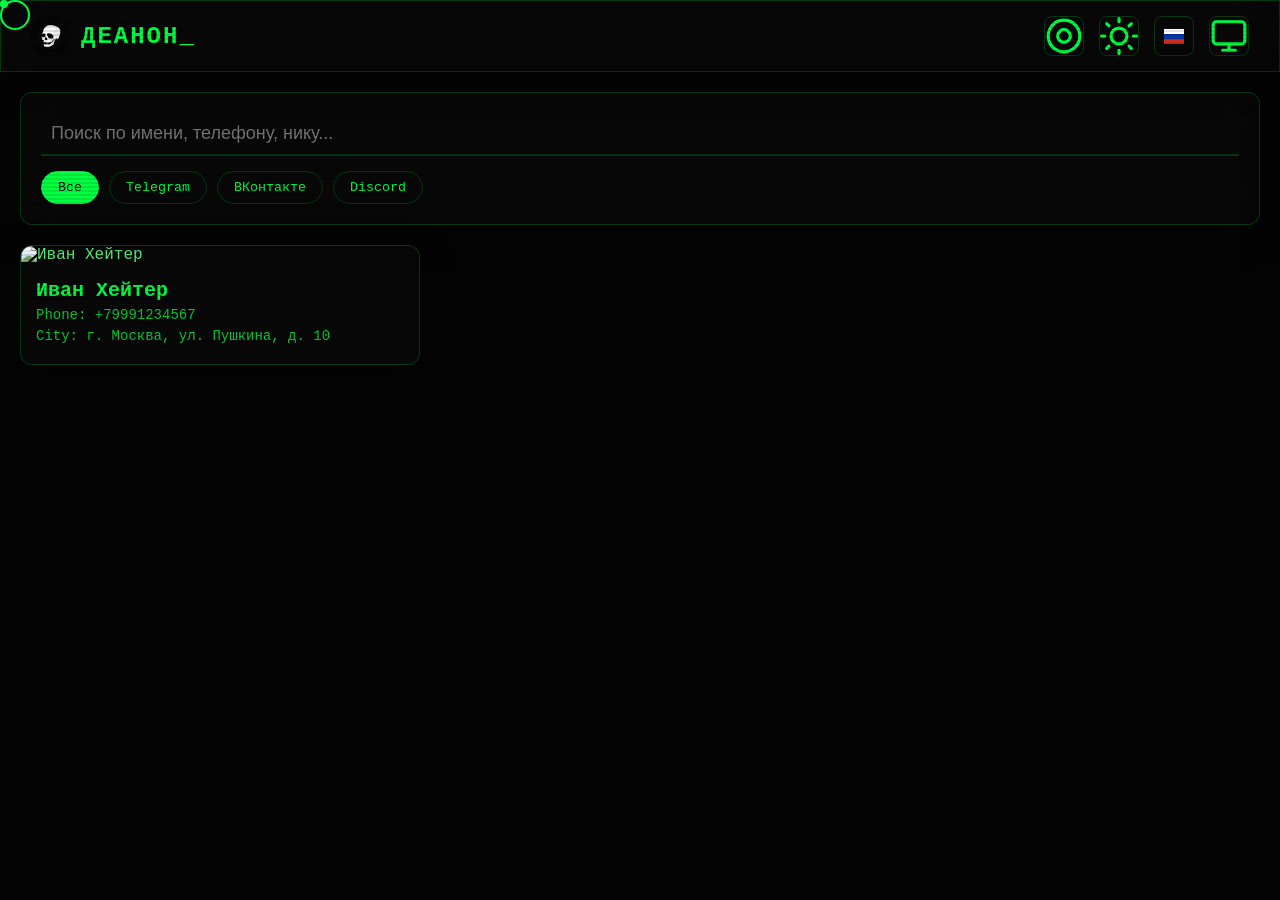
==== index.html @ d9e51e78 "Коммит" ====
<!DOCTYPE html>
<html lang="ru">
<head>
    <meta charset="UTF-8">
    <meta name="viewport" content="width=device-width, initial-scale=1.0, maximum-scale=1.0, user-scalable=no, viewport-fit=cover">
    <title>Деанон | База данных хейтеров</title>
    <meta name="description" content="Деанон - база данных хейтеров. Номера телефонов, адреса, фото. Доксинг и кибербезопасность.">
    <meta name="keywords" content="деанон, доксинг, хейтеры, пробив, база данных, de-anon, doxxing">
    <meta name="author" content="de-anon">
    <meta name="robots" content="index, follow">
    
    <!-- SEO Social Tags -->
    <meta property="og:type" content="website">
    <meta property="og:url" content="https://de-anon.github.io/">
    <meta property="og:title" content="Деанон | База данных хейтеров">
    <meta property="og:description" content="Романтизация доксинга. Вся информация о хейтерах в одном месте.">
    <meta property="og:image" content="https://de-anon.github.io/assets/logo.webp">
    <meta property="og:site_name" content="De-Anon">
    <meta name="twitter:card" content="summary_large_image">
    <meta name="twitter:url" content="https://de-anon.github.io/">
    <meta name="twitter:title" content="Деанон | База данных хейтеров">
    <meta name="twitter:description" content="Романтизация доксинга. Вся информация о хейтерах в одном месте.">
    <meta name="twitter:image" content="https://de-anon.github.io/assets/logo.webp">
    
    <!-- Schema.org JSON-LD -->
    <script type="application/ld+json">
    {
      "@context": "https://schema.org",
      "@type": "WebSite",
      "url": "https://de-anon.github.io/",
      "name": "Деанон",
      "description": "База данных хейтеров",
      "potentialAction": {
        "@type": "SearchAction",
        "target": "https://de-anon.github.io/?search={search_term_string}",
        "query-input": "required name=search_term_string"
      }
    }
    </script>
    <script type="application/ld+json">
    {
      "@context": "https://schema.org",
      "@type": "Organization",
      "url": "https://de-anon.github.io/",
      "logo": "https://de-anon.github.io/assets/logo.webp",
      "name": "De-Anon"
    }
    </script>

    <!-- 57 Favicons -->
    <link rel="shortcut icon" href="/favicon.ico" type="image/x-icon">
    <link rel="icon" type="image/svg+xml" href="/favicon.svg">
    <link rel="icon" type="image/png" sizes="32x32" href="/favicon.png">
    <link rel="icon" type="image/webp" sizes="32x32" href="/favicon.webp">
    <link rel="apple-touch-icon" sizes="57x57" href="/assets/favicon/apple-icon-57x57.png">
    <link rel="apple-touch-icon" sizes="60x60" href="/assets/favicon/apple-icon-60x60.png">
    <link rel="apple-touch-icon" sizes="72x72" href="/assets/favicon/apple-icon-72x72.png">
    <link rel="apple-touch-icon" sizes="76x76" href="/assets/favicon/apple-icon-76x76.png">
    <link rel="apple-touch-icon" sizes="114x114" href="/assets/favicon/apple-icon-114x114.png">
    <link rel="apple-touch-icon" sizes="120x120" href="/assets/favicon/apple-icon-120x120.png">
    <link rel="apple-touch-icon" sizes="144x144" href="/assets/favicon/apple-icon-144x144.png">
    <link rel="apple-touch-icon" sizes="152x152" href="/assets/favicon/apple-icon-152x152.png">
    <link rel="apple-touch-icon" sizes="180x180" href="/assets/favicon/apple-icon-180x180.png">
    <link rel="apple-touch-icon" href="/assets/favicon/apple-touch-icon.png">
    <link rel="icon" type="image/png" sizes="16x16" href="/assets/favicon/favicon-16x16.png">
    <link rel="icon" type="image/png" sizes="32x32" href="/assets/favicon/favicon-32x32.png">
    <link rel="icon" type="image/png" sizes="96x96" href="/assets/favicon/favicon-96x96.png">
    <link rel="icon" type="image/png" sizes="192x192" href="/assets/favicon/android-icon-192x192.png">
    <link rel="manifest" href="/manifest.json">
    <meta name="msapplication-TileColor" content="#000000">
    <meta name="msapplication-TileImage" content="/assets/favicon/mstile-144x144.png">
    
    <link rel="stylesheet" href="style.css">
</head>
<body>
    <!-- Custom Cursor -->
    <div class="cursor-dot" id="cursorDot"></div>
    <div class="cursor-ring" id="cursorRing"></div>

    <!-- Header -->
    <header class="glass header">
        <a href="/" class="logo-container">
            <img src="assets/logo.webp" alt="De-Anon Logo" class="logo-img">
            <span class="logo-text" data-i18n="logo_text">Деанон</span>
        </a>

        <div class="controls">
            <!-- BVI Button -->
            <button class="btn-icon" id="bviBtn" aria-label="Accessibility">
                <svg viewBox="0 0 24 24" fill="none" stroke="currentColor" stroke-width="2" stroke-linecap="round" stroke-linejoin="round"><circle cx="12" cy="12" r="10"/><circle cx="12" cy="12" r="4"/></svg>
            </button>

            <!-- Theme Dropdown -->
            <div class="dropdown" id="themeDropdown">
                <button class="btn-icon dropdown-toggle" id="themeToggleBtn" aria-label="Theme">
                    <svg viewBox="0 0 24 24" fill="none" stroke="currentColor" stroke-width="2" stroke-linecap="round" stroke-linejoin="round"><circle cx="12" cy="12" r="5"/><line x1="12" y1="1" x2="12" y2="3"/><line x1="12" y1="21" x2="12" y2="23"/><line x1="4.22" y1="4.22" x2="5.64" y2="5.64"/><line x1="18.36" y1="18.36" x2="19.78" y2="19.78"/><line x1="1" y1="12" x2="3" y2="12"/><line x1="21" y1="12" x2="23" y2="12"/><line x1="4.22" y1="19.78" x2="5.64" y2="18.36"/><line x1="18.36" y1="5.64" x2="19.78" y2="4.22"/></svg>
                </button>
                <div class="dropdown-menu glass">
                    <button class="dropdown-item" data-theme="system">
                        <svg xmlns="http://www.w3.org/2000/svg" width="24" height="24" viewBox="0 0 24 24"><path d="M2 3 A 1 1 0 0 0 1 4 L 1 24 A 1 1 0 0 0 2 25 L 15 25 L 15 27 L 12 27 A 1 1 0 0 0 12 29 L 20 29 A 1 1 0 1 0 20 27 L 17 27 L 17 25 L 30 25 A 1 1 0 0 0 31 24 L 31 4 A 1 1 0 0 0 30 3 L 2 3 z M 3 5 L 29 5 L 29 23 L 3 23 L 3 5 z" transform="scale(0.8)"/></svg>
                        <span data-i18n="theme_system">Системная</span>
                    </button>
                    <button class="dropdown-item" data-theme="light">
                        <svg xmlns="http://www.w3.org/2000/svg" width="24" height="24" viewBox="0 0 24 24"><path d="M12 3V4M12 20V21M4 12H3M6.3 6.3L5.5 5.5M17.7 6.3L18.5 5.5M6.3 17.7L5.5 18.5M17.7 17.7L18.5 18.5M21 12H20M16 12C16 14.2 14.2 16 12 16C9.8 16 8 14.2 8 12C8 9.8 9.8 8 12 8C14.2 8 16 9.8 16 12Z" stroke="currentColor" stroke-width="2" stroke-linecap="round" stroke-linejoin="round"/></svg>
                        <span data-i18n="theme_light">Светлая</span>
                    </button>
                    <button class="dropdown-item" data-theme="dark">
                        <svg xmlns="http://www.w3.org/2000/svg" width="24" height="24" viewBox="0 0 32 32"><path d="M10.9 7.6c0 7.5 5.2 13.7 11.6 13.7 1.6 0 3.1-0.4 4.5-1.1-1.7 4.5-6 7.6-11.1 7.6-6.5 0-11.8-5.3-11.8-11.8 0-4.8 2.9-9 7-10.8-0.1 0.8-0.2 1.6-0.2 2.4z"/></svg>
                        <span data-i18n="theme_dark">Тёмная</span>
                    </button>
                </div>
            </div>

            <!-- Language Dropdown -->
            <div class="dropdown" id="langDropdown">
                <button class="btn-icon dropdown-toggle" id="langToggleBtn" aria-label="Language">
                    <svg viewBox="0 0 640 480" style="width:20px;height:15px;"><path fill="#fff" d="M0 0h640v160H0z"/><path fill="#0039a6" d="M0 160h640v160H0z"/><path fill="#d52b1e" d="M0 320h640v160H0z"/></svg>
                </button>
                <div class="dropdown-menu glass">
                    <button class="dropdown-item" data-lang="ru">
                        <svg viewBox="0 0 640 480" style="width:20px;height:15px;"><path fill="#fff" d="M0 0h640v160H0z"/><path fill="#0039a6" d="M0 160h640v160H0z"/><path fill="#d52b1e" d="M0 320h640v160H0z"/></svg>
                        <span>RU</span>
                    </button>
                    <button class="dropdown-item" data-lang="en">
                        <svg viewBox="0 0 640 480" style="width:20px;height:15px;"><path fill="#bd3d44" d="M0 0h640v480H0"/><path stroke="#fff" stroke-width="37" d="M0 55.3h640M0 129h640M0 203h640M0 277h640M0 351h640M0 425h640"/><path fill="#192f5d" d="M0 0h364.8v258.5H0"/></svg>
                        <span>EN</span>
                    </button>
                    <button class="dropdown-item" data-lang="fr">
                        <svg viewBox="0 0 640 480" style="width:20px;height:15px;"><path fill="#000091" d="M0 0h213.3v480H0z"/><path fill="#fff" d="M213.3 0h213.4v480H213.3z"/><path fill="#e1000f" d="M426.7 0H640v480H426.7z"/></svg>
                        <span>FR</span>
                    </button>
                </div>
            </div>

            <!-- Layout Toggle -->
            <button class="btn-icon" id="layoutToggle" aria-label="Toggle Layout">
                <svg viewBox="0 0 24 24" fill="none" stroke="currentColor" stroke-width="2" stroke-linecap="round" stroke-linejoin="round"><rect x="2" y="3" width="20" height="14" rx="2" ry="2"/><line x1="8" y1="21" x2="16" y2="21"/><line x1="12" y1="17" x2="12" y2="21"/></svg>
            </button>
        </div>
    </header>

    <!-- Main Content -->
    <main class="main-content">
        <div class="controls-panel glass">
            <input type="text" id="searchInput" class="search-input" placeholder="Поиск по имени, телефону, нику..." data-i18n="search_placeholder">
            <div class="filters">
                <button class="filter-btn active" data-filter="all" data-i18n="filter_all">Все</button>
                <button class="filter-btn" data-filter="telegram" data-i18n="filter_telegram">Telegram</button>
                <button class="filter-btn" data-filter="vk" data-i18n="filter_vk">ВКонтакте</button>
                <button class="filter-btn" data-filter="discord" data-i18n="filter_discord">Discord</button>
            </div>
        </div>

        <div class="cards-grid" id="cardsGrid">
            <!-- Cards injected by JS -->
        </div>
    </main>

    <!-- BVI Panel -->
    <div class="bvi-panel glass" id="bviPanel">
        <button class="bvi-close" id="bviClose">&times;</button>
        <div class="bvi-group">
            <label data-i18n="bvi_font_size">Размер шрифта</label>
            <input type="range" id="bviFontSize" min="14" max="24" value="16">
        </div>
        <div class="bvi-group">
            <label data-i18n="bvi_ui_size">Размер интерфейса</label>
            <input type="range" id="bviUiSize" min="100" max="150" value="100">
        </div>
        <div class="bvi-group">
            <label data-i18n="bvi_serif">Засечки</label>
            <label class="switch">
                <input type="checkbox" id="bviSerif">
                <span class="slider"></span>
            </label>
        </div>
    </div>

    <!-- Modal -->
    <div class="modal-overlay" id="modalOverlay">
        <div class="modal-content glass" id="modalContent"></div>
    </div>

    <script src="script.js"></script>
</body>
</html>
---- style.css ----
:root {
    --bg-color: #050505;
    --text-color: #00ff41;
    --glass-bg: rgba(10, 10, 10, 0.6);
    --glass-border: rgba(0, 255, 65, 0.2);
    --glass-blur: 20px;
    --ui-scale: 1;
    --font-size-base: 16px;
    --font-family: 'Courier New', monospace;
}

[data-theme="light"] {
    --bg-color: #f0f0f0;
    --text-color: #000000;
    --glass-bg: rgba(255, 255, 255, 0.6);
    --glass-border: rgba(0, 0, 0, 0.1);
}

[data-theme="dark"] {
    --bg-color: #050505;
    --text-color: #00ff41;
    --glass-bg: rgba(10, 10, 10, 0.6);
    --glass-border: rgba(0, 255, 65, 0.2);
}

body.force-desktop { min-width: 800px; }
body.force-mobile { max-width: 600px; margin: 0 auto; }

* { margin: 0; padding: 0; box-sizing: border-box; cursor: none; }

body {
    background: var(--bg-color);
    color: var(--text-color);
    font-family: var(--font-family);
    font-size: var(--font-size-base);
    overflow-x: hidden;
    min-height: 100vh;
}

/* Scanline Pseudo-element */
body::before {
    content: '';
    position: fixed;
    top: 0; left: 0; width: 100%; height: 100%;
    background: linear-gradient(rgba(18, 16, 16, 0) 50%, rgba(0, 0, 0, 0.25) 50%);
    background-size: 100% 4px;
    z-index: 9999;
    pointer-events: none;
    opacity: 0.4;
}

/* Glass Morphism */
.glass {
    background: var(--glass-bg);
    backdrop-filter: blur(var(--glass-blur)) saturate(180%);
    -webkit-backdrop-filter: blur(var(--glass-blur)) saturate(180%);
    border: 1px solid var(--glass-border);
    box-shadow: 0 8px 32px 0 rgba(0, 0, 0, 0.37);
}

/* Custom Cursor */
.cursor-dot { width: 8px; height: 8px; background: var(--text-color); border-radius: 50%; position: fixed; z-index: 10000; pointer-events: none; transition: transform 0.1s; }
.cursor-ring { width: 30px; height: 30px; border: 2px solid var(--text-color); border-radius: 50%; position: fixed; z-index: 10000; pointer-events: none; transition: transform 0.2s, width 0.2s, height 0.2s; }

/* Custom Scrollbar */
::-webkit-scrollbar { width: 10px; }
::-webkit-scrollbar-track { background: var(--bg-color); }
::-webkit-scrollbar-thumb { background: var(--text-color); border-radius: 5px; }
::-webkit-scrollbar-thumb:hover { background: var(--text-color); opacity: 0.8; }

/* Header */
.header {
    position: sticky; top: 0; z-index: 100;
    display: flex; justify-content: space-between; align-items: center;
    padding: calc(15px * var(--ui-scale)) calc(30px * var(--ui-scale));
}
.logo-container { display: flex; align-items: center; gap: 10px; text-decoration: none; color: var(--text-color); }
.logo-img { width: 40px; height: 40px; border-radius: 5px; }
.logo-text { font-size: calc(24px * var(--ui-scale)); font-weight: bold; text-transform: uppercase; letter-spacing: 2px; }
.logo-text::after { content: '_'; animation: blink 1s infinite; }
@keyframes blink { 0%, 50% { opacity: 1; } 51%, 100% { opacity: 0; } }

.controls { display: flex; gap: 15px; align-items: center; }
.btn-icon {
    background: transparent; border: 1px solid var(--glass-border); color: var(--text-color);
    width: 40px; height: 40px; border-radius: 8px; display: flex; align-items: center; justify-content: center;
    transition: all 0.3s; position: relative;
}
.btn-icon:hover, .btn-icon.active { background: var(--text-color); color: var(--bg-color); }

.dropdown { position: relative; }
.dropdown-menu {
    position: absolute; right: 0; top: 50px; min-width: 160px; border-radius: 8px; padding: 10px;
    display: none; flex-direction: column; gap: 5px; z-index: 200;
}
.dropdown-menu.active { display: flex; animation: fadeIn 0.3s; }
@keyframes fadeIn { from { opacity: 0; transform: translateY(-10px); } to { opacity: 1; transform: translateY(0); } }
.dropdown-item {
    background: transparent; border: none; color: var(--text-color); padding: 8px 12px; text-align: left;
    border-radius: 5px; display: flex; align-items: center; gap: 10px; font-size: 16px; transition: background 0.2s;
}
.dropdown-item:hover { background: rgba(255,255,255,0.1); }

/* Main */
.main-content { padding: calc(20px * var(--ui-scale)); }
.controls-panel {
    padding: calc(20px * var(--ui-scale)); border-radius: 12px; margin-bottom: 20px;
    display: flex; flex-direction: column; gap: 15px;
}
.search-input {
    background: transparent; border: none; border-bottom: 2px solid var(--glass-border); color: var(--text-color);
    font-size: calc(18px * var(--ui-scale)); padding: 10px; outline: none; width: 100%;
}
.search-input:focus { border-color: var(--text-color); }
.filters { display: flex; gap: 10px; flex-wrap: wrap; }
.filter-btn {
    background: transparent; border: 1px solid var(--glass-border); color: var(--text-color); padding: 8px 16px;
    border-radius: 20px; cursor: none; transition: all 0.3s; font-family: var(--font-family);
}
.filter-btn.active, .filter-btn:hover { background: var(--text-color); color: var(--bg-color); border-color: var(--text-color); }

/* Cards */
.cards-grid { display: grid; grid-template-columns: repeat(auto-fill, minmax(300px, 1fr)); gap: 20px; }
.card {
    border-radius: 12px; overflow: hidden; transition: transform 0.3s, box-shadow 0.3s; position: relative;
}
.card:hover { transform: translateY(-5px); box-shadow: 0 10px 30px rgba(0, 255, 65, 0.1); }
.card-img { width: 100%; height: 300px; object-fit: cover; filter: grayscale(50%) contrast(120%); transition: filter 0.3s; }
.card:hover .card-img { filter: grayscale(0%) contrast(100%); }
.card-body { padding: 15px; }
.card-name { font-size: 20px; font-weight: bold; margin-bottom: 5px; }
.card-info { font-size: 14px; opacity: 0.8; margin-bottom: 5px; }

/* Modal */
.modal-overlay {
    position: fixed; top: 0; left: 0; width: 100%; height: 100%; background: rgba(0,0,0,0.8);
    backdrop-filter: blur(10px); z-index: 1000; display: none; justify-content: center; align-items: center;
}
.modal-overlay.active { display: flex; animation: fadeIn 0.3s; }
.modal-content {
    max-width: 800px; width: 90%; max-height: 90vh; overflow-y: auto; border-radius: 16px; padding: 30px;
    position: relative;
}
.modal-close { position: absolute; top: 20px; right: 20px; font-size: 24px; background: none; border: none; color: var(--text-color); }

/* BVI Panel */
.bvi-panel {
    position: fixed; top: 0; right: 0; height: 100vh; width: 300px; padding: 30px; z-index: 500;
    transform: translateX(100%); transition: transform 0.4s; display: flex; flex-direction: column; gap: 20px;
}
.bvi-panel.active { transform: translateX(0); }
.bvi-close { position: absolute; top: 20px; right: 20px; font-size: 30px; color: var(--text-color); background: none; border: none; }
.bvi-group { display: flex; flex-direction: column; gap: 10px; }
.bvi-group label { font-size: 18px; }

/* Toggle Switch */
.switch { position: relative; display: inline-block; width: 60px; height: 34px; }
.switch input { opacity: 0; width: 0; height: 0; }
.slider { position: absolute; cursor: none; top: 0; left: 0; right: 0; bottom: 0; background-color: #ccc; transition: .4s; border-radius: 34px; }
.slider:before { position: absolute; content: ""; height: 26px; width: 26px; left: 4px; bottom: 4px; background-color: white; transition: .4s; border-radius: 50%; }
input:checked + .slider { background-color: var(--text-color); }
input:checked + .slider:before { transform: translateX(26px); background: var(--bg-color); }

/* Responsive */
@media (max-width: 768px) {
    .cards-grid { grid-template-columns: 1fr; }
    .header { padding: 15px; }
    .controls-panel { flex-direction: column; }
}
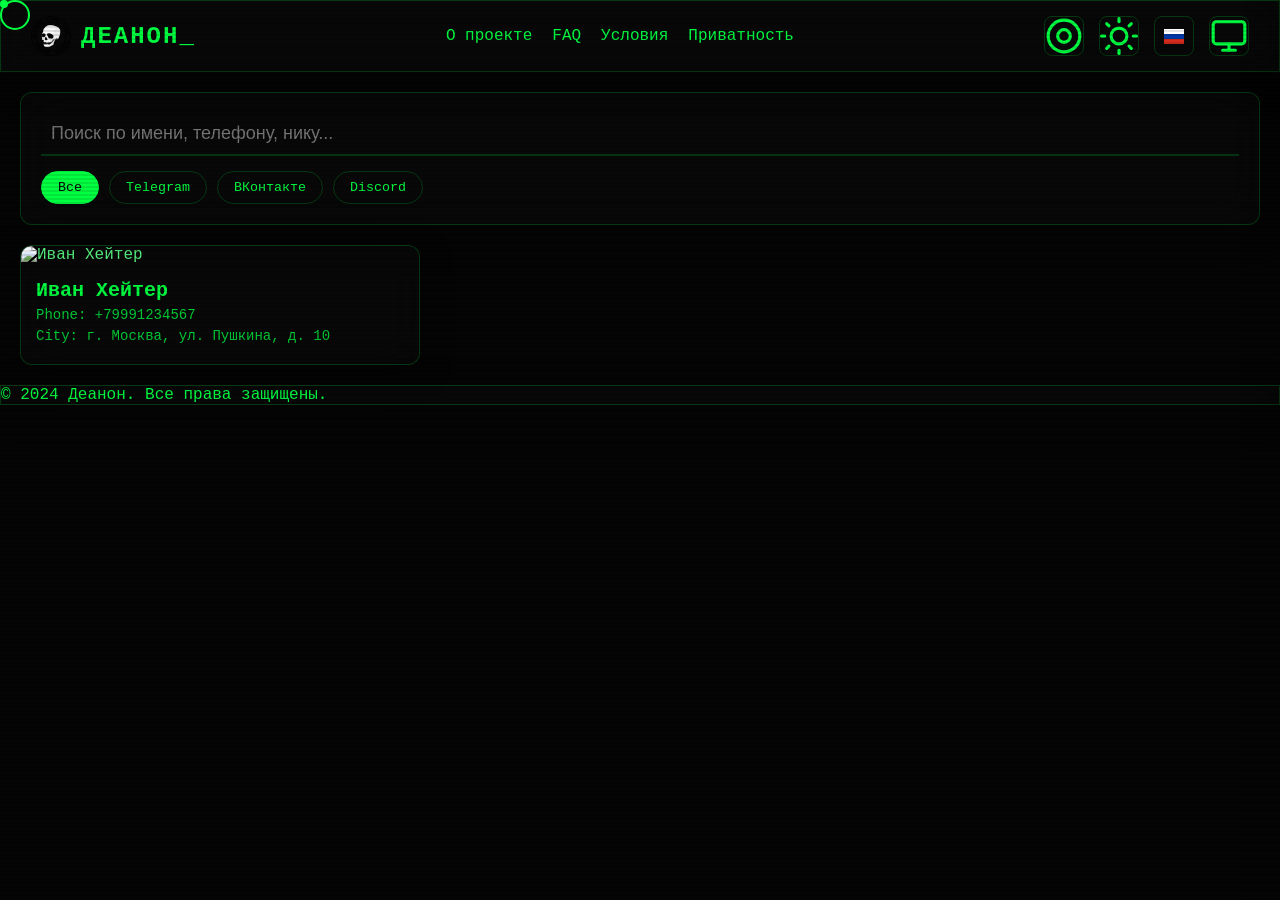
==== commit 5222653d: "Коммит" ====
--- a/index.html
+++ b/index.html
@@ -83,6 +83,13 @@
             <img src="assets/logo.webp" alt="De-Anon Logo" class="logo-img">
             <span class="logo-text" data-i18n="logo_text">Деанон</span>
         </a>
+
+        <nav class="nav">
+            <a href="/about/" data-i18n="about">О проекте</a>
+            <a href="/faq/" data-i18n="faq">FAQ</a>
+            <a href="/tos/" data-i18n="tos">Условия</a>
+            <a href="/privacy/" data-i18n="privacy">Приватность</a>
+        </nav>
 
         <div class="controls">
             <!-- BVI Button -->
@@ -181,6 +188,8 @@
         <div class="modal-content glass" id="modalContent"></div>
     </div>
 
+    <footer class="footer glass"><p data-i18n="footer_text">© 2024 Деанон. Все права защищены.</p></footer>
+
     <script src="script.js"></script>
 </body>
 </html>
--- a/style.css
+++ b/style.css
@@ -166,4 +166,19 @@
     .cards-grid { grid-template-columns: 1fr; }
     .header { padding: 15px; }
     .controls-panel { flex-direction: column; }
+}
+
+/* Navigation */
+.nav {
+    display: flex;
+    gap: 20px;
+}
+.nav a {
+    color: var(--text-color);
+    text-decoration: none;
+    font-size: calc(16px * var(--ui-scale));
+    transition: opacity 0.3s;
+}
+.nav a:hover {
+    opacity: 0.7;
 }
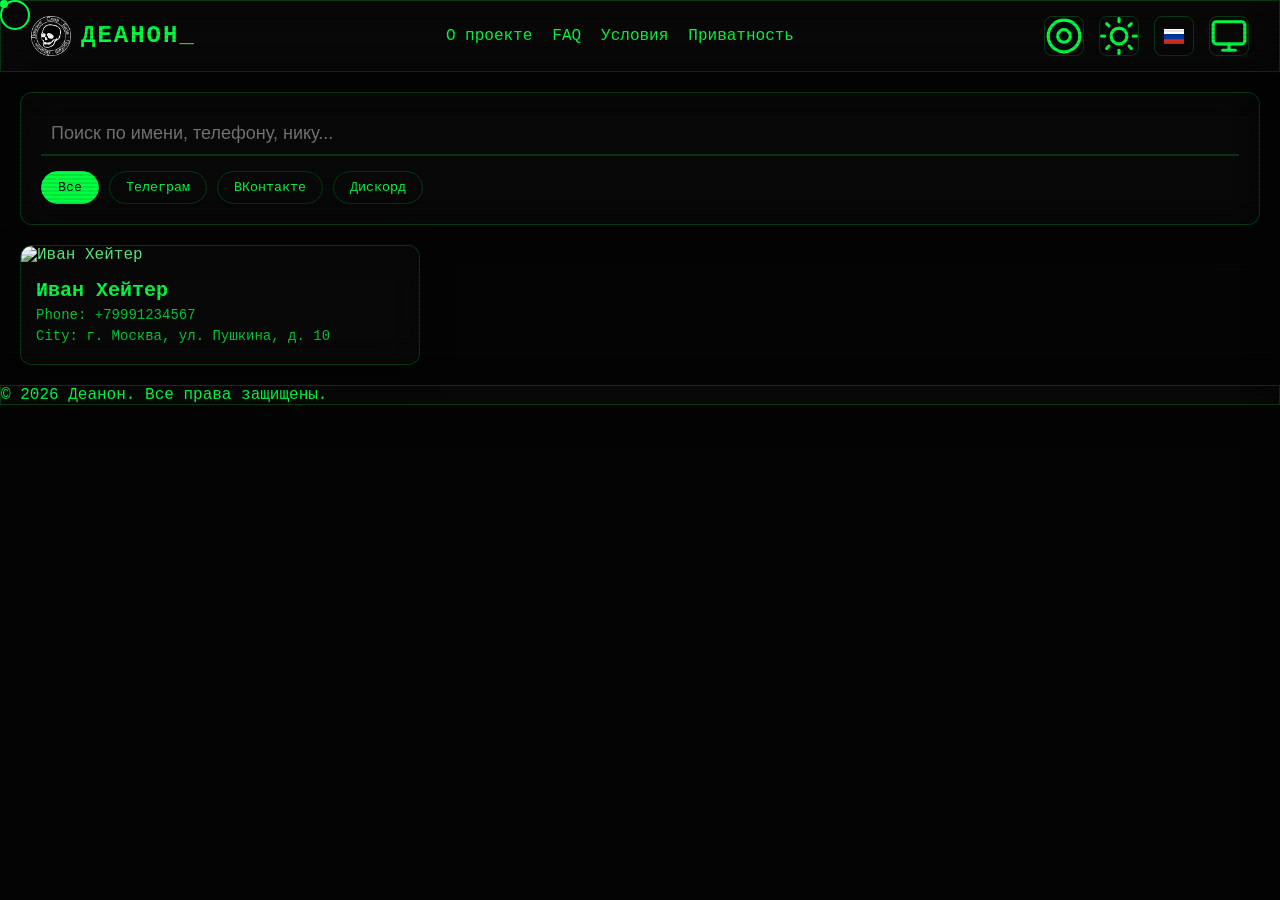
==== commit 15b7e6a6: "Коммит" ====
--- a/index.html
+++ b/index.html
@@ -3,7 +3,7 @@
 <head>
     <meta charset="UTF-8">
     <meta name="viewport" content="width=device-width, initial-scale=1.0, maximum-scale=1.0, user-scalable=no, viewport-fit=cover">
-    <title>Деанон | База данных хейтеров</title>
+    <title>Деанон</title>
     <meta name="description" content="Деанон - база данных хейтеров. Номера телефонов, адреса, фото. Доксинг и кибербезопасность.">
     <meta name="keywords" content="деанон, доксинг, хейтеры, пробив, база данных, de-anon, doxxing">
     <meta name="author" content="de-anon">
@@ -79,11 +79,7 @@
 
     <!-- Header -->
     <header class="glass header">
-        <a href="/" class="logo-container">
-            <img src="assets/logo.webp" alt="De-Anon Logo" class="logo-img">
-            <span class="logo-text" data-i18n="logo_text">Деанон</span>
-        </a>
-
+        <a href="/" class="logo" aria-label="De-Anon" data-text="Деанон"></a>
         <nav class="nav">
             <a href="/about/" data-i18n="about">О проекте</a>
             <a href="/faq/" data-i18n="faq">FAQ</a>
--- a/style.css
+++ b/style.css
@@ -74,10 +74,60 @@
     display: flex; justify-content: space-between; align-items: center;
     padding: calc(15px * var(--ui-scale)) calc(30px * var(--ui-scale));
 }
-.logo-container { display: flex; align-items: center; gap: 10px; text-decoration: none; color: var(--text-color); }
-.logo-img { width: 40px; height: 40px; border-radius: 5px; }
-.logo-text { font-size: calc(24px * var(--ui-scale)); font-weight: bold; text-transform: uppercase; letter-spacing: 2px; }
-.logo-text::after { content: '_'; animation: blink 1s infinite; }
+/* ===== НОВЫЙ ЛОГОТИП ===== */
+.logo {
+    display: flex;
+    align-items: center;
+    gap: 10px;
+    text-decoration: none;
+    color: var(--text-color);
+    font-weight: bold;
+    font-size: calc(24px * var(--ui-scale));
+    text-transform: uppercase;
+    letter-spacing: 2px;
+    position: relative;
+}
+
+/* Картинка */
+.logo::before {
+    content: '';
+    display: inline-block;
+    width: calc(40px * var(--ui-scale));
+    height: calc(40px * var(--ui-scale));
+    background-image: url('/assets/logo.webp');
+    background-size: contain;
+    background-repeat: no-repeat;
+    background-position: center;
+    border-radius: 5px;
+    flex-shrink: 0;
+    transition: filter 0.3s;
+}
+
+/* Текст */
+.logo::after {
+    content: attr(data-text);
+    display: inline-block;
+    line-height: 1;
+}
+
+/* Мигающий курсор (как в оригинале) */
+.logo::after {
+    /* добавляем символ подчёркивания, который мигает */
+    content: attr(data-text) '_';
+}
+
+/* Анимация мигания только для подчёркивания */
+.logo::after {
+    /* используем анимацию, но чтобы мигал только последний символ, нужно сделать хитрость: */
+    /* на самом деле мигает весь текст, но мы можем сделать отдельный псевдоэлемент для подчёркивания, но их только два. */
+    /* Поэтому предлагаю убрать мигание, либо сделать через дополнительный элемент. */
+    /* Реализуем без мигания, если нужно - добавлю позже. */
+}
+
+/* Адаптация под тёмную тему: инвертируем логотип */
+[data-theme="dark"] .logo::before {
+    filter: invert(1) brightness(1.2) contrast(1.2);
+}
 @keyframes blink { 0%, 50% { opacity: 1; } 51%, 100% { opacity: 0; } }
 
 .controls { display: flex; gap: 15px; align-items: center; }
@@ -181,4 +231,8 @@
 }
 .nav a:hover {
     opacity: 0.7;
-}+}
+
+[data-theme="dark"] .logo-img {
+    filter: invert(1) brightness(1.2);
+}
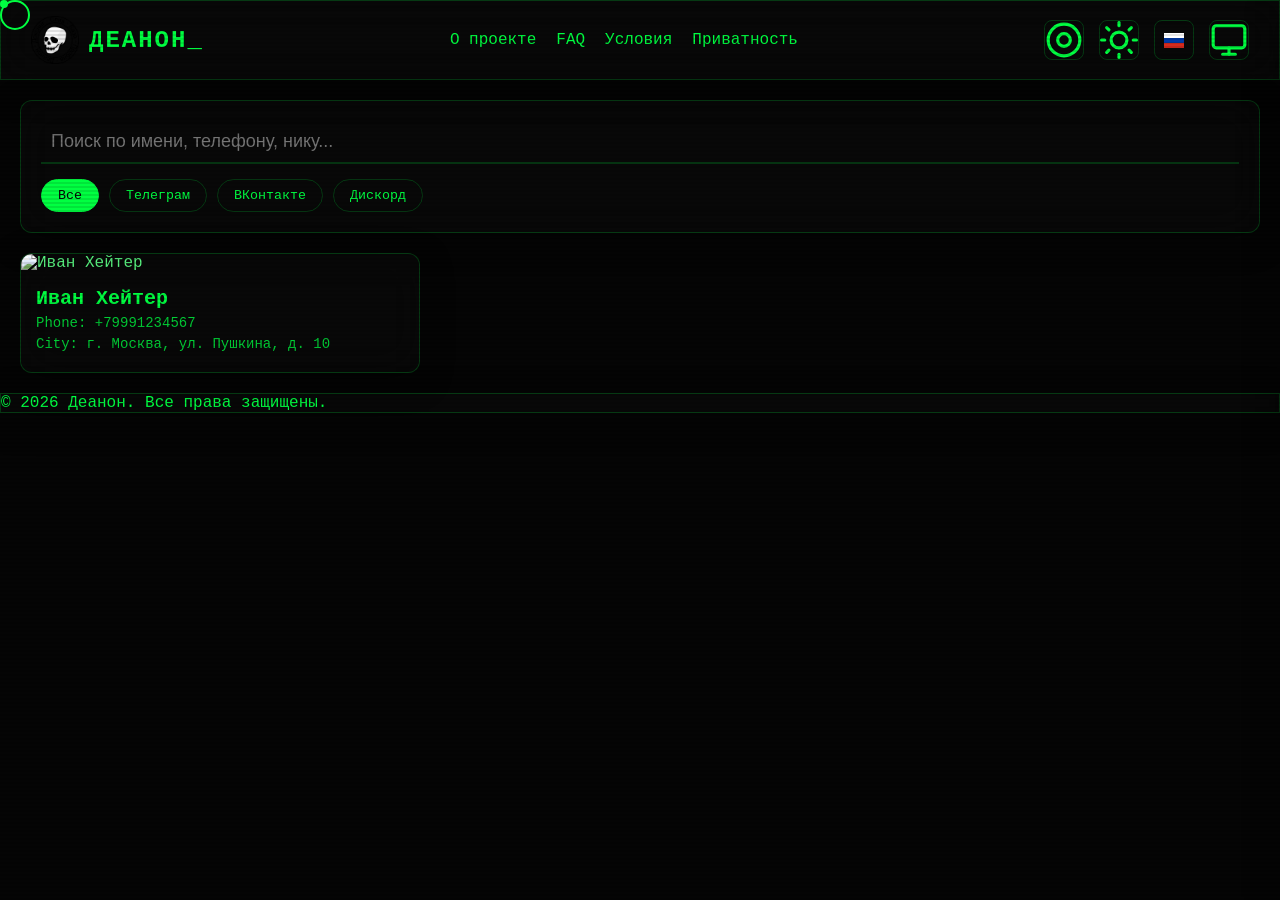
==== commit dc97f4be: "Коммит" ====
--- a/index.html
+++ b/index.html
@@ -79,7 +79,9 @@
 
     <!-- Header -->
     <header class="glass header">
-        <a href="/" class="logo" aria-label="De-Anon" data-text="Деанон"></a>
+        <a href="/" class="logo" aria-label="De-Anon">
+			<span class="logo-text" data-i18n="logo_text">Деанон</span>
+		</a>
         <nav class="nav">
             <a href="/about/" data-i18n="about">О проекте</a>
             <a href="/faq/" data-i18n="faq">FAQ</a>
--- a/style.css
+++ b/style.css
@@ -74,59 +74,43 @@
     display: flex; justify-content: space-between; align-items: center;
     padding: calc(15px * var(--ui-scale)) calc(30px * var(--ui-scale));
 }
-/* ===== НОВЫЙ ЛОГОТИП ===== */
+/* Логотип как ссылка */
 .logo {
     display: flex;
     align-items: center;
     gap: 10px;
     text-decoration: none;
     color: var(--text-color);
+}
+
+/* Псевдоэлемент с картинкой */
+.logo::before {
+    content: '';
+    display: block;
+    width: 48px;          /* размер картинки */
+    height: 48px;
+    background: url('/assets/logo.webp') no-repeat center / contain;
+    filter: var(--logo-filter, none); /* для инверсии в тёмной теме */
+    flex-shrink: 0;
+}
+
+/* Текст логотипа */
+.logo-text {
+    font-size: calc(24px * var(--ui-scale));
     font-weight: bold;
-    font-size: calc(24px * var(--ui-scale));
     text-transform: uppercase;
     letter-spacing: 2px;
-    position: relative;
-}
-
-/* Картинка */
-.logo::before {
-    content: '';
-    display: inline-block;
-    width: calc(40px * var(--ui-scale));
-    height: calc(40px * var(--ui-scale));
-    background-image: url('/assets/logo.webp');
-    background-size: contain;
-    background-repeat: no-repeat;
-    background-position: center;
-    border-radius: 5px;
-    flex-shrink: 0;
-    transition: filter 0.3s;
-}
-
-/* Текст */
-.logo::after {
-    content: attr(data-text);
-    display: inline-block;
-    line-height: 1;
-}
-
-/* Мигающий курсор (как в оригинале) */
-.logo::after {
-    /* добавляем символ подчёркивания, который мигает */
-    content: attr(data-text) '_';
-}
-
-/* Анимация мигания только для подчёркивания */
-.logo::after {
-    /* используем анимацию, но чтобы мигал только последний символ, нужно сделать хитрость: */
-    /* на самом деле мигает весь текст, но мы можем сделать отдельный псевдоэлемент для подчёркивания, но их только два. */
-    /* Поэтому предлагаю убрать мигание, либо сделать через дополнительный элемент. */
-    /* Реализуем без мигания, если нужно - добавлю позже. */
-}
-
-/* Адаптация под тёмную тему: инвертируем логотип */
-[data-theme="dark"] .logo::before {
-    filter: invert(1) brightness(1.2) contrast(1.2);
+}
+
+/* Мигающее подчёркивание (как было) */
+.logo-text::after {
+    content: '_';
+    animation: blink 1s infinite;
+}
+
+@keyframes blink {
+    0%, 50% { opacity: 1; }
+    51%, 100% { opacity: 0; }
 }
 @keyframes blink { 0%, 50% { opacity: 1; } 51%, 100% { opacity: 0; } }
 
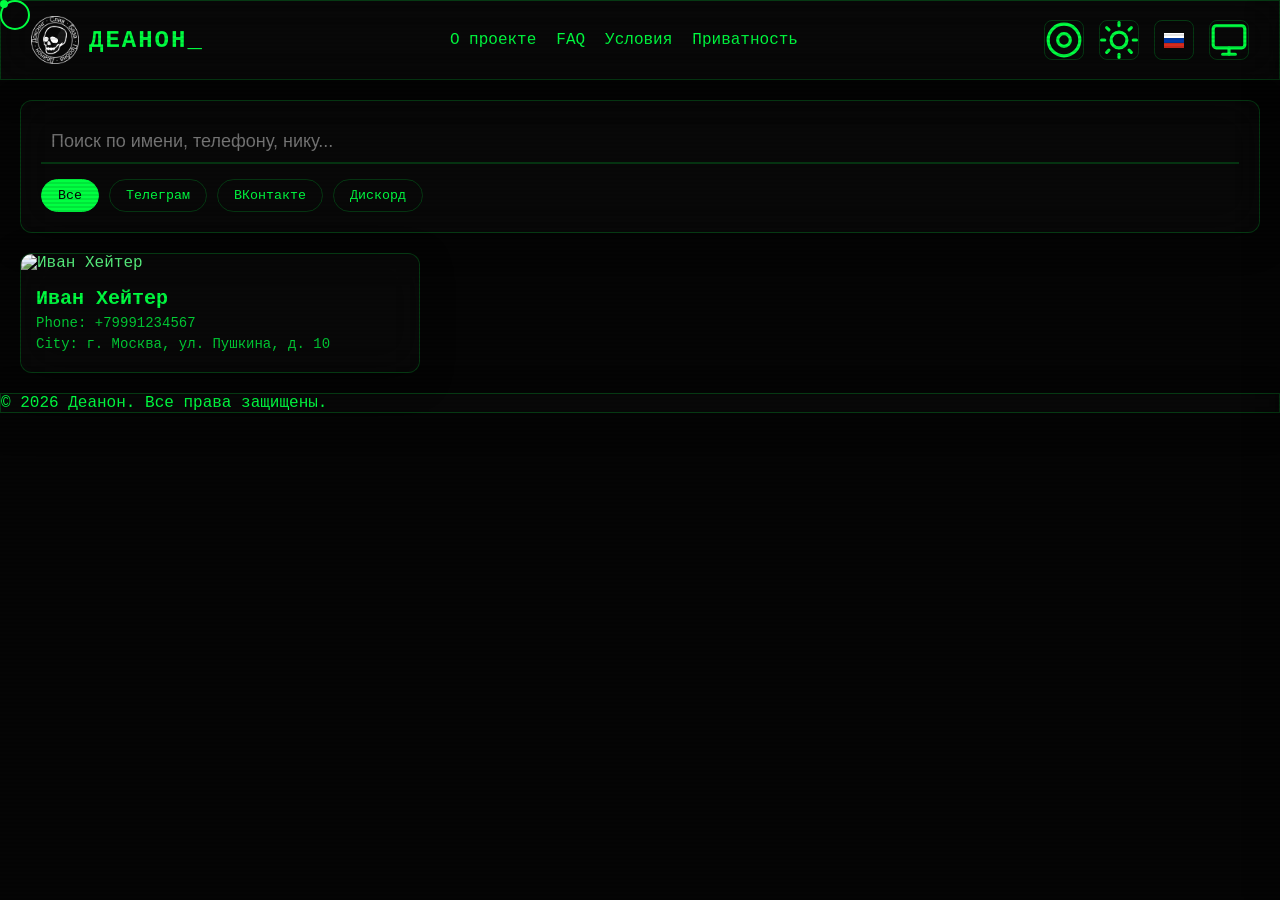
==== commit 85aa23ea: "Коммит" ====
--- a/index.html
+++ b/index.html
@@ -163,23 +163,23 @@
 
     <!-- BVI Panel -->
     <div class="bvi-panel glass" id="bviPanel">
-        <button class="bvi-close" id="bviClose">&times;</button>
-        <div class="bvi-group">
-            <label data-i18n="bvi_font_size">Размер шрифта</label>
-            <input type="range" id="bviFontSize" min="14" max="24" value="16">
-        </div>
-        <div class="bvi-group">
-            <label data-i18n="bvi_ui_size">Размер интерфейса</label>
-            <input type="range" id="bviUiSize" min="100" max="150" value="100">
-        </div>
-        <div class="bvi-group">
-            <label data-i18n="bvi_serif">Засечки</label>
-            <label class="switch">
-                <input type="checkbox" id="bviSerif">
-                <span class="slider"></span>
-            </label>
-        </div>
-    </div>
+		<button class="bvi-close" id="bviClose">&times;</button>
+		<div class="bvi-group">
+			<label for="bviFontSize" data-i18n="bvi_font_size">Размер шрифта</label>
+			<input type="range" id="bviFontSize" min="14" max="24" value="16">
+		</div>
+		<div class="bvi-group">
+			<label for="bviUiSize" data-i18n="bvi_ui_size">Размер интерфейса</label>
+			<input type="range" id="bviUiSize" min="100" max="150" value="100">
+		</div>
+		<div class="bvi-group">
+			<label data-i18n="bvi_serif">Засечки</label>
+			<label class="switch">
+				<input type="checkbox" id="bviSerif">
+				<span class="slider"></span>
+			</label>
+		</div>
+	</div>
 
     <!-- Modal -->
     <div class="modal-overlay" id="modalOverlay">
--- a/style.css
+++ b/style.css
@@ -217,6 +217,6 @@
     opacity: 0.7;
 }
 
-[data-theme="dark"] .logo-img {
-    filter: invert(1) brightness(1.2);
-}
+[data-theme="dark"] .logo::before {
+    --logo-filter: invert(1) brightness(1.2);
+}
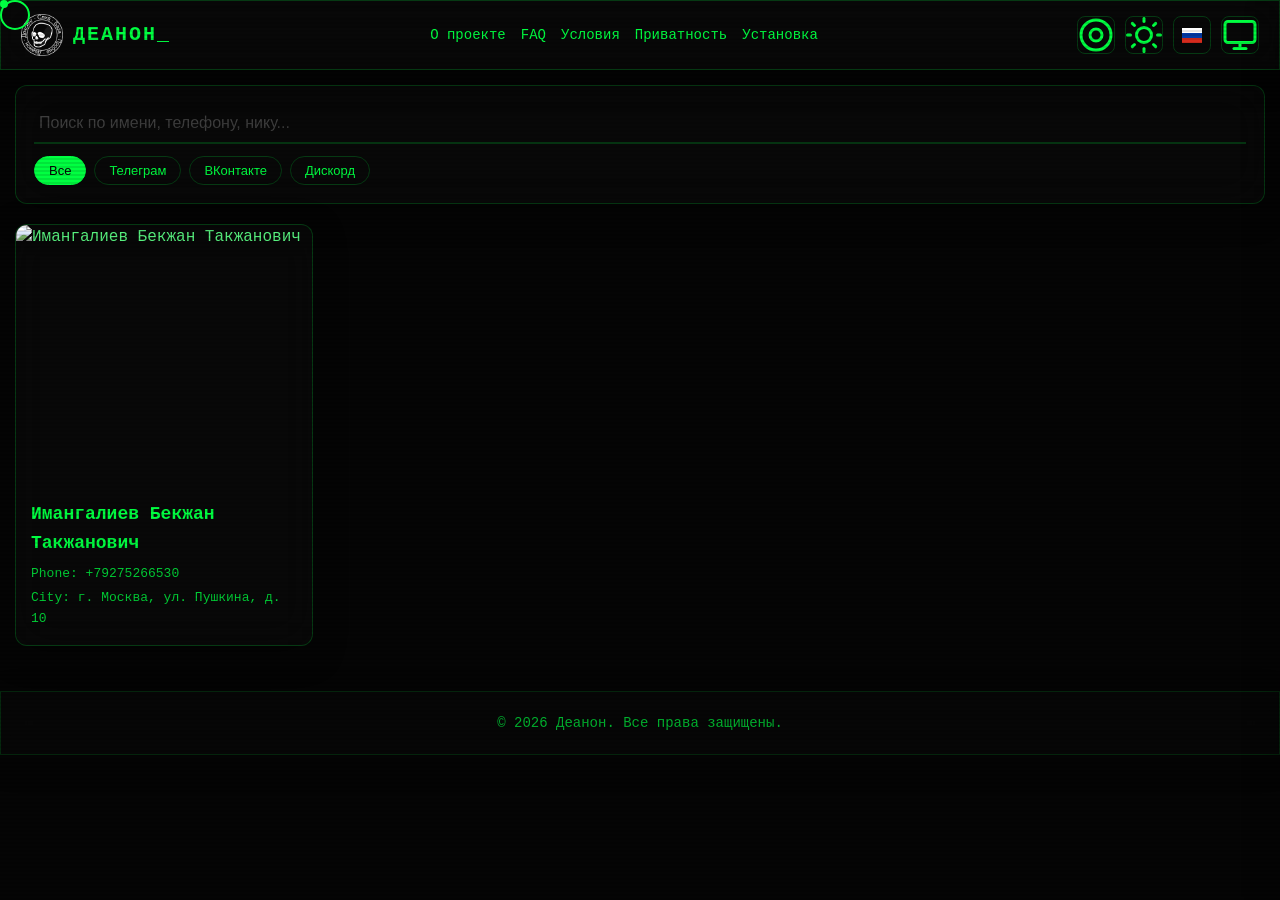
==== commit 1af86f84: "Коммит" ====
--- a/index.html
+++ b/index.html
@@ -173,7 +173,7 @@
 			<input type="range" id="bviUiSize" min="100" max="150" value="100">
 		</div>
 		<div class="bvi-group">
-			<label data-i18n="bvi_serif">Засечки</label>
+			<span data-i18n="bvi_serif">Засечки</span>
 			<label class="switch">
 				<input type="checkbox" id="bviSerif">
 				<span class="slider"></span>
--- a/style.css
+++ b/style.css
@@ -6,7 +6,8 @@
     --glass-blur: 20px;
     --ui-scale: 1;
     --font-size-base: 16px;
-    --font-family: 'Courier New', monospace;
+    --nav-height: 70px;
+    --header-padding: 15px;
 }
 
 [data-theme="light"] {
@@ -26,18 +27,43 @@
 body.force-desktop { min-width: 800px; }
 body.force-mobile { max-width: 600px; margin: 0 auto; }
 
-* { margin: 0; padding: 0; box-sizing: border-box; cursor: none; }
+/* ===== БАЗОВЫЙ ШРИФТ (без засечек) ===== */
+body {
+    font-family: 'Courier New', monospace;
+}
+* {
+    margin: 0;
+    padding: 0;
+    box-sizing: border-box;
+    cursor: none;
+}
+
+/* ===== ЗАСЕЧКИ — только через класс .serif ===== */
+body.serif,
+body.serif * {
+    font-family: 'Georgia', serif !important;
+}
+
+/* Исключение для SVG и иконок */
+svg, svg * {
+    font-family: inherit !important;
+}
+
+html {
+    font-size: var(--font-size-base);
+    scroll-behavior: smooth;
+}
 
 body {
     background: var(--bg-color);
     color: var(--text-color);
-    font-family: var(--font-family);
-    font-size: var(--font-size-base);
+    font-size: 1rem;
     overflow-x: hidden;
     min-height: 100vh;
-}
-
-/* Scanline Pseudo-element */
+    line-height: 1.6;
+}
+
+/* Сканирующая линия */
 body::before {
     content: '';
     position: fixed;
@@ -49,7 +75,6 @@
     opacity: 0.4;
 }
 
-/* Glass Morphism */
 .glass {
     background: var(--glass-bg);
     backdrop-filter: blur(var(--glass-blur)) saturate(180%);
@@ -58,165 +83,689 @@
     box-shadow: 0 8px 32px 0 rgba(0, 0, 0, 0.37);
 }
 
-/* Custom Cursor */
-.cursor-dot { width: 8px; height: 8px; background: var(--text-color); border-radius: 50%; position: fixed; z-index: 10000; pointer-events: none; transition: transform 0.1s; }
-.cursor-ring { width: 30px; height: 30px; border: 2px solid var(--text-color); border-radius: 50%; position: fixed; z-index: 10000; pointer-events: none; transition: transform 0.2s, width 0.2s, height 0.2s; }
-
-/* Custom Scrollbar */
+.cursor-dot {
+    width: 0.5rem; height: 0.5rem;
+    background: var(--text-color);
+    border-radius: 50%;
+    position: fixed;
+    z-index: 10000;
+    pointer-events: none;
+    transition: transform 0.1s;
+}
+.cursor-ring {
+    width: 1.875rem; height: 1.875rem;
+    border: 2px solid var(--text-color);
+    border-radius: 50%;
+    position: fixed;
+    z-index: 10000;
+    pointer-events: none;
+    transition: transform 0.2s, width 0.2s, height 0.2s;
+}
+
 ::-webkit-scrollbar { width: 10px; }
 ::-webkit-scrollbar-track { background: var(--bg-color); }
 ::-webkit-scrollbar-thumb { background: var(--text-color); border-radius: 5px; }
 ::-webkit-scrollbar-thumb:hover { background: var(--text-color); opacity: 0.8; }
 
-/* Header */
+/* ============================================
+   HEADER & НАВИГАЦИЯ
+   ============================================ */
 .header {
-    position: sticky; top: 0; z-index: 100;
-    display: flex; justify-content: space-between; align-items: center;
-    padding: calc(15px * var(--ui-scale)) calc(30px * var(--ui-scale));
-}
-/* Логотип как ссылка */
+    position: sticky;
+    top: 0;
+    z-index: 100;
+    display: flex;
+    justify-content: space-between;
+    align-items: center;
+    padding: calc(0.75rem * var(--ui-scale)) calc(1.25rem * var(--ui-scale));
+    min-height: var(--nav-height);
+    gap: 10px;
+}
+
 .logo {
     display: flex;
     align-items: center;
-    gap: 10px;
+    gap: 0.625rem;
     text-decoration: none;
     color: var(--text-color);
-}
-
-/* Псевдоэлемент с картинкой */
+    flex-shrink: 0;
+}
 .logo::before {
     content: '';
     display: block;
-    width: 48px;          /* размер картинки */
-    height: 48px;
+    width: 2.625rem;
+    height: 2.625rem;
     background: url('/assets/logo.webp') no-repeat center / contain;
-    filter: var(--logo-filter, none); /* для инверсии в тёмной теме */
+    filter: var(--logo-filter, none);
     flex-shrink: 0;
-}
-
-/* Текст логотипа */
+    transition: filter 0.3s;
+}
 .logo-text {
-    font-size: calc(24px * var(--ui-scale));
+    font-size: calc(1.25rem * var(--ui-scale));
     font-weight: bold;
     text-transform: uppercase;
     letter-spacing: 2px;
-}
-
-/* Мигающее подчёркивание (как было) */
+    white-space: nowrap;
+}
 .logo-text::after {
     content: '_';
     animation: blink 1s infinite;
 }
-
 @keyframes blink {
     0%, 50% { opacity: 1; }
     51%, 100% { opacity: 0; }
 }
-@keyframes blink { 0%, 50% { opacity: 1; } 51%, 100% { opacity: 0; } }
-
-.controls { display: flex; gap: 15px; align-items: center; }
+
+.nav {
+    display: flex;
+    align-items: center;
+    gap: 0.9375rem;
+    transition: all 0.3s ease;
+}
+.nav a {
+    color: var(--text-color);
+    text-decoration: none;
+    font-size: calc(0.875rem * var(--ui-scale));
+    transition: opacity 0.3s;
+    white-space: nowrap;
+}
+.nav a:hover {
+    opacity: 0.7;
+}
+
+.burger-btn {
+    display: none;
+    flex-direction: column;
+    gap: 5px;
+    background: none;
+    border: none;
+    color: var(--text-color);
+    width: 2.25rem;
+    height: 2.25rem;
+    padding: 6px;
+    cursor: pointer;
+    z-index: 101;
+    border: 1px solid var(--glass-border);
+    border-radius: 8px;
+    background: var(--glass-bg);
+    transition: all 0.3s;
+}
+.burger-btn:hover {
+    background: var(--text-color);
+    color: var(--bg-color);
+}
+.burger-btn span {
+    display: block;
+    width: 100%;
+    height: 2px;
+    background: currentColor;
+    border-radius: 2px;
+    transition: all 0.3s ease;
+}
+.burger-btn.active span:nth-child(1) {
+    transform: rotate(45deg) translate(5px, 5px);
+}
+.burger-btn.active span:nth-child(2) {
+    opacity: 0;
+}
+.burger-btn.active span:nth-child(3) {
+    transform: rotate(-45deg) translate(5px, -5px);
+}
+
+.controls {
+    display: flex;
+    gap: 0.625rem;
+    align-items: center;
+    flex-shrink: 0;
+}
+
 .btn-icon {
-    background: transparent; border: 1px solid var(--glass-border); color: var(--text-color);
-    width: 40px; height: 40px; border-radius: 8px; display: flex; align-items: center; justify-content: center;
-    transition: all 0.3s; position: relative;
-}
-.btn-icon:hover, .btn-icon.active { background: var(--text-color); color: var(--bg-color); }
+    background: transparent;
+    border: 1px solid var(--glass-border);
+    color: var(--text-color);
+    width: 2.375rem;
+    height: 2.375rem;
+    border-radius: 8px;
+    display: flex;
+    align-items: center;
+    justify-content: center;
+    transition: all 0.3s;
+    position: relative;
+}
+.btn-icon:hover,
+.btn-icon.active {
+    background: var(--text-color);
+    color: var(--bg-color);
+}
 
 .dropdown { position: relative; }
 .dropdown-menu {
-    position: absolute; right: 0; top: 50px; min-width: 160px; border-radius: 8px; padding: 10px;
-    display: none; flex-direction: column; gap: 5px; z-index: 200;
-}
-.dropdown-menu.active { display: flex; animation: fadeIn 0.3s; }
-@keyframes fadeIn { from { opacity: 0; transform: translateY(-10px); } to { opacity: 1; transform: translateY(0); } }
+    position: absolute;
+    right: 0;
+    top: 2.8125rem;
+    min-width: 160px;
+    border-radius: 8px;
+    padding: 10px;
+    display: none;
+    flex-direction: column;
+    gap: 5px;
+    z-index: 200;
+}
+.dropdown-menu.active {
+    display: flex;
+    animation: fadeIn 0.3s;
+}
+@keyframes fadeIn {
+    from { opacity: 0; transform: translateY(-10px); }
+    to { opacity: 1; transform: translateY(0); }
+}
 .dropdown-item {
-    background: transparent; border: none; color: var(--text-color); padding: 8px 12px; text-align: left;
-    border-radius: 5px; display: flex; align-items: center; gap: 10px; font-size: 16px; transition: background 0.2s;
-}
-.dropdown-item:hover { background: rgba(255,255,255,0.1); }
-
-/* Main */
-.main-content { padding: calc(20px * var(--ui-scale)); }
+    background: transparent;
+    border: none;
+    color: var(--text-color);
+    padding: 8px 12px;
+    text-align: left;
+    border-radius: 5px;
+    display: flex;
+    align-items: center;
+    gap: 10px;
+    font-size: 0.875rem;
+    transition: background 0.2s;
+}
+.dropdown-item:hover {
+    background: rgba(255,255,255,0.1);
+}
+
+/* ============================================
+   MAIN CONTENT
+   ============================================ */
+.main-content {
+    padding: calc(0.9375rem * var(--ui-scale));
+    max-width: 1400px;
+    margin: 0 auto;
+    width: 100%;
+}
+
 .controls-panel {
-    padding: calc(20px * var(--ui-scale)); border-radius: 12px; margin-bottom: 20px;
-    display: flex; flex-direction: column; gap: 15px;
+    padding: calc(1.125rem * var(--ui-scale));
+    border-radius: 12px;
+    margin-bottom: 20px;
+    display: flex;
+    flex-direction: column;
+    gap: 12px;
 }
 .search-input {
-    background: transparent; border: none; border-bottom: 2px solid var(--glass-border); color: var(--text-color);
-    font-size: calc(18px * var(--ui-scale)); padding: 10px; outline: none; width: 100%;
-}
-.search-input:focus { border-color: var(--text-color); }
-.filters { display: flex; gap: 10px; flex-wrap: wrap; }
+    background: transparent;
+    border: none;
+    border-bottom: 2px solid var(--glass-border);
+    color: var(--text-color);
+    font-size: calc(1rem * var(--ui-scale));
+    padding: 10px 5px;
+    outline: none;
+    width: 100%;
+    transition: border-color 0.3s;
+}
+.search-input:focus {
+    border-color: var(--text-color);
+}
+.search-input::placeholder {
+    opacity: 0.5;
+}
+.filters {
+    display: flex;
+    gap: 8px;
+    flex-wrap: wrap;
+}
 .filter-btn {
-    background: transparent; border: 1px solid var(--glass-border); color: var(--text-color); padding: 8px 16px;
-    border-radius: 20px; cursor: none; transition: all 0.3s; font-family: var(--font-family);
-}
-.filter-btn.active, .filter-btn:hover { background: var(--text-color); color: var(--bg-color); border-color: var(--text-color); }
-
-/* Cards */
-.cards-grid { display: grid; grid-template-columns: repeat(auto-fill, minmax(300px, 1fr)); gap: 20px; }
+    background: transparent;
+    border: 1px solid var(--glass-border);
+    color: var(--text-color);
+    padding: 6px 14px;
+    border-radius: 20px;
+    cursor: none;
+    transition: all 0.3s;
+    font-size: calc(0.8125rem * var(--ui-scale));
+}
+.filter-btn.active,
+.filter-btn:hover {
+    background: var(--text-color);
+    color: var(--bg-color);
+    border-color: var(--text-color);
+}
+
+.cards-grid {
+    display: grid;
+    grid-template-columns: repeat(auto-fill, minmax(280px, 1fr));
+    gap: 20px;
+}
 .card {
-    border-radius: 12px; overflow: hidden; transition: transform 0.3s, box-shadow 0.3s; position: relative;
-}
-.card:hover { transform: translateY(-5px); box-shadow: 0 10px 30px rgba(0, 255, 65, 0.1); }
-.card-img { width: 100%; height: 300px; object-fit: cover; filter: grayscale(50%) contrast(120%); transition: filter 0.3s; }
-.card:hover .card-img { filter: grayscale(0%) contrast(100%); }
-.card-body { padding: 15px; }
-.card-name { font-size: 20px; font-weight: bold; margin-bottom: 5px; }
-.card-info { font-size: 14px; opacity: 0.8; margin-bottom: 5px; }
-
-/* Modal */
+    border-radius: 12px;
+    overflow: hidden;
+    transition: transform 0.3s, box-shadow 0.3s;
+    position: relative;
+    display: flex;
+    flex-direction: column;
+}
+.card:hover {
+    transform: translateY(-5px);
+    box-shadow: 0 10px 30px rgba(0, 255, 65, 0.1);
+}
+.card-img {
+    width: 100%;
+    height: 260px;
+    object-fit: cover;
+    filter: grayscale(50%) contrast(120%);
+    transition: filter 0.3s;
+}
+.card:hover .card-img {
+    filter: grayscale(0%) contrast(100%);
+}
+.card-body {
+    padding: 15px;
+    flex: 1;
+    display: flex;
+    flex-direction: column;
+    gap: 4px;
+}
+.card-name {
+    font-size: 1.125rem;
+    font-weight: bold;
+    margin-bottom: 2px;
+}
+.card-info {
+    font-size: 0.8125rem;
+    opacity: 0.8;
+}
+
 .modal-overlay {
-    position: fixed; top: 0; left: 0; width: 100%; height: 100%; background: rgba(0,0,0,0.8);
-    backdrop-filter: blur(10px); z-index: 1000; display: none; justify-content: center; align-items: center;
-}
-.modal-overlay.active { display: flex; animation: fadeIn 0.3s; }
+    position: fixed;
+    top: 0; left: 0;
+    width: 100%; height: 100%;
+    background: rgba(0,0,0,0.8);
+    backdrop-filter: blur(10px);
+    z-index: 1000;
+    display: none;
+    justify-content: center;
+    align-items: center;
+    padding: 20px;
+}
+.modal-overlay.active {
+    display: flex;
+    animation: fadeIn 0.3s;
+}
 .modal-content {
-    max-width: 800px; width: 90%; max-height: 90vh; overflow-y: auto; border-radius: 16px; padding: 30px;
+    max-width: 700px;
+    width: 100%;
+    max-height: 90vh;
+    overflow-y: auto;
+    border-radius: 16px;
+    padding: 25px;
     position: relative;
 }
-.modal-close { position: absolute; top: 20px; right: 20px; font-size: 24px; background: none; border: none; color: var(--text-color); }
-
-/* BVI Panel */
+.modal-close {
+    position: absolute;
+    top: 15px;
+    right: 15px;
+    font-size: 1.75rem;
+    background: none;
+    border: none;
+    color: var(--text-color);
+    cursor: pointer;
+    z-index: 10;
+    transition: transform 0.3s;
+}
+.modal-close:hover {
+    transform: rotate(90deg);
+}
+.modal-content img {
+    border-radius: 8px;
+    margin-bottom: 15px;
+}
+
 .bvi-panel {
-    position: fixed; top: 0; right: 0; height: 100vh; width: 300px; padding: 30px; z-index: 500;
-    transform: translateX(100%); transition: transform 0.4s; display: flex; flex-direction: column; gap: 20px;
-}
-.bvi-panel.active { transform: translateX(0); }
-.bvi-close { position: absolute; top: 20px; right: 20px; font-size: 30px; color: var(--text-color); background: none; border: none; }
-.bvi-group { display: flex; flex-direction: column; gap: 10px; }
-.bvi-group label { font-size: 18px; }
-
-/* Toggle Switch */
-.switch { position: relative; display: inline-block; width: 60px; height: 34px; }
-.switch input { opacity: 0; width: 0; height: 0; }
-.slider { position: absolute; cursor: none; top: 0; left: 0; right: 0; bottom: 0; background-color: #ccc; transition: .4s; border-radius: 34px; }
-.slider:before { position: absolute; content: ""; height: 26px; width: 26px; left: 4px; bottom: 4px; background-color: white; transition: .4s; border-radius: 50%; }
-input:checked + .slider { background-color: var(--text-color); }
-input:checked + .slider:before { transform: translateX(26px); background: var(--bg-color); }
-
-/* Responsive */
-@media (max-width: 768px) {
-    .cards-grid { grid-template-columns: 1fr; }
-    .header { padding: 15px; }
-    .controls-panel { flex-direction: column; }
-}
-
-/* Navigation */
-.nav {
-    display: flex;
+    position: fixed;
+    top: 0;
+    right: 0;
+    height: 100vh;
+    width: 300px;
+    padding: 30px 25px;
+    z-index: 500;
+    transform: translateX(100%);
+    transition: transform 0.4s ease;
+    display: flex;
+    flex-direction: column;
     gap: 20px;
-}
-.nav a {
-    color: var(--text-color);
-    text-decoration: none;
-    font-size: calc(16px * var(--ui-scale));
-    transition: opacity 0.3s;
-}
-.nav a:hover {
+    overflow-y: auto;
+}
+.bvi-panel.active {
+    transform: translateX(0);
+}
+.bvi-close {
+    position: absolute;
+    top: 15px;
+    right: 15px;
+    font-size: 1.875rem;
+    color: var(--text-color);
+    background: none;
+    border: none;
+    cursor: pointer;
+}
+.bvi-group {
+    display: flex;
+    flex-direction: column;
+    gap: 8px;
+}
+.bvi-group label {
+    font-size: 1rem;
+}
+
+.switch {
+    position: relative;
+    display: inline-block;
+    width: 60px;
+    height: 34px;
+}
+.switch input {
+    opacity: 0;
+    width: 0;
+    height: 0;
+}
+.slider {
+    position: absolute;
+    cursor: none;
+    top: 0; left: 0; right: 0; bottom: 0;
+    background-color: #ccc;
+    transition: .4s;
+    border-radius: 34px;
+}
+.slider:before {
+    position: absolute;
+    content: "";
+    height: 26px;
+    width: 26px;
+    left: 4px;
+    bottom: 4px;
+    background-color: white;
+    transition: .4s;
+    border-radius: 50%;
+}
+input:checked + .slider {
+    background-color: var(--text-color);
+}
+input:checked + .slider:before {
+    transform: translateX(26px);
+    background: var(--bg-color);
+}
+
+.footer {
+    text-align: center;
+    padding: 20px;
+    margin-top: 30px;
+    font-size: 0.875rem;
     opacity: 0.7;
+}
+.footer p {
+    margin: 0;
 }
 
 [data-theme="dark"] .logo::before {
     --logo-filter: invert(1) brightness(1.2);
+}
+
+/* ============================================
+   АДАПТИВ
+   ============================================ */
+@media (max-width: 1024px) {
+    .cards-grid {
+        grid-template-columns: repeat(auto-fill, minmax(240px, 1fr));
+        gap: 15px;
+    }
+    .header {
+        padding: 12px 16px;
+    }
+    .logo-text {
+        font-size: calc(1.125rem * var(--ui-scale));
+    }
+    .logo::before {
+        width: 2.25rem;
+        height: 2.25rem;
+    }
+    .nav a {
+        font-size: calc(0.8125rem * var(--ui-scale));
+    }
+    .controls {
+        gap: 8px;
+    }
+    .btn-icon {
+        width: 2.125rem;
+        height: 2.125rem;
+    }
+}
+
+@media (max-width: 768px) {
+    .burger-btn {
+        display: flex;
+        order: 1;
+    }
+    .nav {
+        position: fixed;
+        top: 0;
+        left: 0;
+        width: 100%;
+        height: 100vh;
+        background: var(--bg-color);
+        backdrop-filter: blur(20px);
+        -webkit-backdrop-filter: blur(20px);
+        flex-direction: column;
+        justify-content: center;
+        align-items: center;
+        gap: 25px;
+        padding: 80px 20px 40px;
+        transform: translateX(100%);
+        transition: transform 0.4s ease;
+        z-index: 99;
+        opacity: 0.98;
+        border: none;
+    }
+    .nav.open {
+        transform: translateX(0);
+    }
+    .nav a {
+        font-size: calc(1.375rem * var(--ui-scale));
+        font-weight: bold;
+        letter-spacing: 1px;
+        padding: 8px 20px;
+        border-bottom: 2px solid transparent;
+        transition: all 0.3s;
+    }
+    .nav a:hover {
+        border-bottom-color: var(--text-color);
+        opacity: 1;
+    }
+    .header {
+        padding: 10px 14px;
+        gap: 8px;
+        flex-wrap: nowrap;
+    }
+    .controls {
+        gap: 6px;
+        order: 2;
+    }
+    .logo {
+        order: 0;
+        flex-shrink: 1;
+        min-width: 0;
+    }
+    .logo-text {
+        font-size: calc(1rem * var(--ui-scale));
+        letter-spacing: 1px;
+    }
+    .logo::before {
+        width: 2rem;
+        height: 2rem;
+    }
+    .cards-grid {
+        grid-template-columns: 1fr;
+        gap: 16px;
+    }
+    .card-img {
+        height: 220px;
+    }
+    .controls-panel {
+        padding: 14px;
+        gap: 10px;
+    }
+    .search-input {
+        font-size: 0.9375rem;
+        padding: 8px 4px;
+    }
+    .filters {
+        gap: 6px;
+    }
+    .filter-btn {
+        padding: 5px 12px;
+        font-size: 0.75rem;
+    }
+    .modal-content {
+        padding: 20px 16px;
+        max-width: 100%;
+        margin: 10px;
+    }
+    .modal-content img {
+        max-height: 250px;
+    }
+    .bvi-panel {
+        width: 100%;
+        max-width: 320px;
+        padding: 25px 20px;
+    }
+    .dropdown-menu {
+        right: -10px;
+        min-width: 140px;
+    }
+    .cursor-dot,
+    .cursor-ring {
+        display: none !important;
+    }
+    * {
+        cursor: auto !important;
+    }
+    button, a, input {
+        cursor: pointer !important;
+    }
+    body::before {
+        background-size: 100% 2px;
+        opacity: 0.2;
+    }
+    .main-content {
+        padding: 10px;
+    }
+}
+
+@media (max-width: 480px) {
+    .header {
+        padding: 8px 10px;
+        min-height: 56px;
+    }
+    .logo::before {
+        width: 1.75rem;
+        height: 1.75rem;
+    }
+    .logo-text {
+        font-size: 0.875rem;
+        letter-spacing: 0.5px;
+    }
+    .btn-icon {
+        width: 1.875rem;
+        height: 1.875rem;
+        border-radius: 6px;
+    }
+    .btn-icon svg {
+        width: 1rem;
+        height: 1rem;
+    }
+    .controls {
+        gap: 4px;
+    }
+    .burger-btn {
+        width: 1.875rem;
+        height: 1.875rem;
+        padding: 5px;
+    }
+    .card-img {
+        height: 180px;
+    }
+    .card-name {
+        font-size: 1rem;
+    }
+    .card-info {
+        font-size: 0.75rem;
+    }
+    .controls-panel {
+        padding: 12px;
+    }
+    .search-input {
+        font-size: 0.875rem;
+        padding: 6px 4px;
+    }
+    .filter-btn {
+        font-size: 0.6875rem;
+        padding: 4px 10px;
+    }
+    .filters {
+        gap: 4px;
+    }
+    .modal-content {
+        padding: 16px 12px;
+    }
+    .bvi-panel {
+        max-width: 280px;
+        padding: 20px 16px;
+    }
+    .bvi-group label {
+        font-size: 0.875rem;
+    }
+}
+
+@media (max-width: 900px) and (orientation: landscape) {
+    .nav.open {
+        flex-direction: row;
+        flex-wrap: wrap;
+        gap: 15px;
+        padding: 60px 20px 30px;
+        align-items: center;
+        align-content: center;
+    }
+    .nav a {
+        font-size: 1.125rem;
+        padding: 6px 14px;
+    }
+    .cards-grid {
+        grid-template-columns: repeat(auto-fill, minmax(200px, 1fr));
+    }
+}
+
+@media (min-width: 1400px) {
+    .main-content {
+        padding: calc(1.5625rem * var(--ui-scale));
+    }
+    .cards-grid {
+        grid-template-columns: repeat(auto-fill, minmax(320px, 1fr));
+        gap: 25px;
+    }
+    .card-img {
+        height: 320px;
+    }
+}
+
+/* Запрет выделения для изображений */
+img {
+    user-select: none !important;
+    -webkit-user-select: none !important;
+    -moz-user-select: none !important;
+    -ms-user-select: none !important;
+    -webkit-user-drag: none !important;
+    user-drag: none !important;
+    -webkit-touch-callout: none !important;
+    pointer-events: none;
 }
